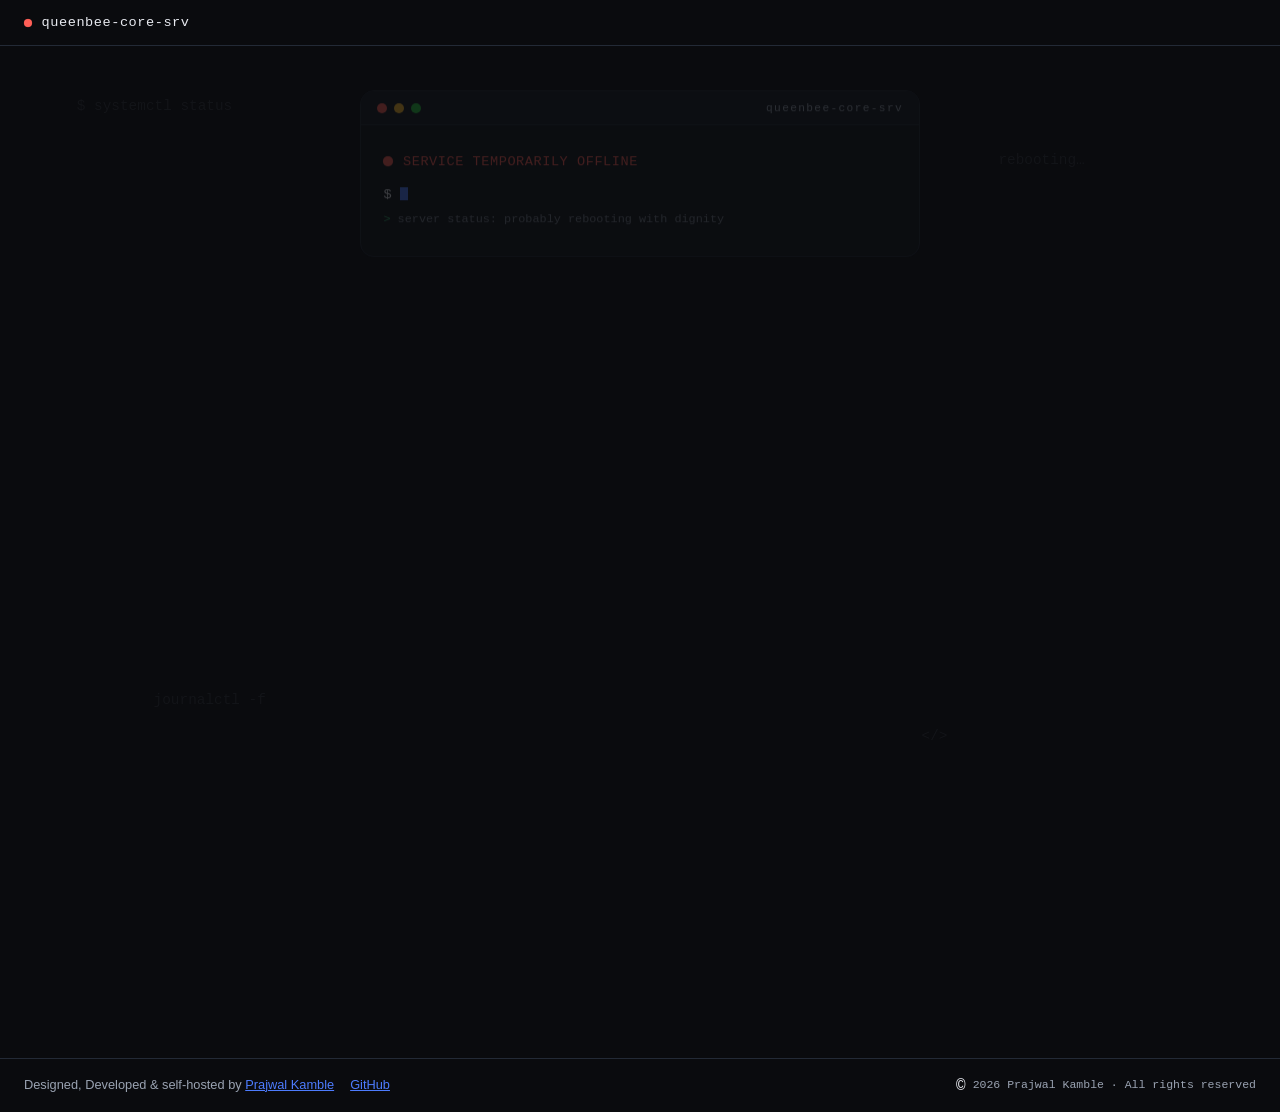
==== index.html @ 8c6f32f7 "queenbee-core-server hub: offline-first hub" ====
<!DOCTYPE html>
<html lang="en" data-theme="dark">
<head>
  <meta charset="UTF-8" />
  <meta name="viewport" content="width=device-width, initial-scale=1.0" />
  <meta name="description" content="Prajwal Kamble — self-hosted server hub. Projects, links, and the story of the machine serving this page." />
  <meta name="hub-version" content="v3" />
  <title>NightFury's Server · queenbee-core-srv</title>

  <!-- Fonts: Space Grotesk (display) · Inter (body) · JetBrains Mono (terminal/labels) -->
  <link rel="preconnect" href="https://fonts.googleapis.com" />
  <link rel="preconnect" href="https://fonts.gstatic.com" crossorigin />
  <link href="https://fonts.googleapis.com/css2?family=Space+Grotesk:wght@400;500;600;700&family=Inter:wght@400;500;600&family=JetBrains+Mono:wght@400;500&display=swap" rel="stylesheet" />

  <link rel="stylesheet" href="styles.css" />
</head>
<body id="top" class="is-loading">

  <!-- ══════════ BOOT LOADER ══════════ -->
  <noscript><style>.loader{display:none!important}body.is-loading{overflow:auto!important}</style></noscript>
  <div class="loader" id="loader" role="status" aria-label="Loading">
    <div class="loader__box">
      <div class="loader__rack" aria-hidden="true">
        <div class="loader__unit"><i></i><i></i><span class="loader__tag">srv</span></div>
        <div class="loader__unit"><i></i><i></i><span class="loader__tag">net</span></div>
        <div class="loader__unit"><i></i><i></i><span class="loader__tag">dev</span></div>
      </div>
      <div class="loader__term" id="loaderTerm"></div>
      <div class="loader__bar"><span id="loaderFill"></span></div>
      <p class="loader__skip">click anywhere to skip</p>
    </div>
  </div>

  <!-- Scroll progress bar -->
  <div class="progress" id="progressBar" aria-hidden="true"></div>

  <!-- Global cursor glow -->
  <div class="cursor-glow" id="cursorGlow" aria-hidden="true"></div>

  <!-- ══════════ NAV ══════════ -->
  <header class="nav">
    <div class="nav__inner">
      <a href="#top" class="nav__brand">
        <span class="nav__dot" aria-hidden="true"></span>
        <span class="nav__host">queenbee-core-srv</span>
      </a>

      <nav class="nav__links" aria-label="Primary">
        <a href="#links">Links</a>
        <a href="#projects">Projects</a>
        <a href="#server">Server</a>
        <a href="#about">About</a>
        <a href="#playground">Playground</a>
      </nav>

      <div class="nav__actions">
        <button class="theme-toggle" id="themeToggle" aria-label="Toggle color theme">
          <!-- sun -->
          <svg class="icon-sun" viewBox="0 0 24 24" fill="none" stroke="currentColor" stroke-width="2" stroke-linecap="round">
            <circle cx="12" cy="12" r="4"/>
            <path d="M12 2v2m0 16v2M4.9 4.9l1.4 1.4m11.4 11.4 1.4 1.4M2 12h2m16 0h2M4.9 19.1l1.4-1.4m11.4-11.4 1.4-1.4"/>
          </svg>
          <!-- moon -->
          <svg class="icon-moon" viewBox="0 0 24 24" fill="none" stroke="currentColor" stroke-width="2" stroke-linecap="round" stroke-linejoin="round">
            <path d="M21 12.8A9 9 0 1 1 11.2 3a7 7 0 0 0 9.8 9.8Z"/>
          </svg>
        </button>
        <button class="nav__burger" id="navBurger" aria-label="Open menu" aria-expanded="false">
          <span></span><span></span>
        </button>
      </div>
    </div>
    <!-- mobile menu -->
    <nav class="nav__mobile" id="navMobile" aria-label="Mobile">
      <a href="#links">Links</a>
      <a href="#projects">Projects</a>
      <a href="#server">Server</a>
      <a href="#about">About</a>
      <a href="#playground">Playground</a>
    </nav>
  </header>

  <!-- Mobile bottom navigation (platform-adaptive) -->
  <nav class="bottomnav" id="bottomNav" aria-label="Mobile sections">
    <a href="#links">
      <svg width="21" height="21" viewBox="0 0 24 24" fill="none" stroke="currentColor" stroke-width="2" stroke-linecap="round" stroke-linejoin="round"><path d="M10 13a5 5 0 0 0 7.5.5l3-3a5 5 0 0 0-7-7l-1.7 1.7"/><path d="M14 11a5 5 0 0 0-7.5-.5l-3 3a5 5 0 0 0 7 7l1.7-1.7"/></svg>
      <span>Links</span>
    </a>
    <a href="#projects">
      <svg width="21" height="21" viewBox="0 0 24 24" fill="none" stroke="currentColor" stroke-width="2" stroke-linecap="round" stroke-linejoin="round"><rect x="3" y="3" width="7" height="7" rx="1.5"/><rect x="14" y="3" width="7" height="7" rx="1.5"/><rect x="3" y="14" width="7" height="7" rx="1.5"/><rect x="14" y="14" width="7" height="7" rx="1.5"/></svg>
      <span>Projects</span>
    </a>
    <a href="#server">
      <svg width="21" height="21" viewBox="0 0 24 24" fill="none" stroke="currentColor" stroke-width="2" stroke-linecap="round" stroke-linejoin="round"><rect x="3" y="4" width="18" height="7" rx="2"/><rect x="3" y="13" width="18" height="7" rx="2"/><line x1="7" y1="7.5" x2="7" y2="7.5"/><line x1="7" y1="16.5" x2="7" y2="16.5"/></svg>
      <span>Server</span>
    </a>
    <a href="#about">
      <svg width="21" height="21" viewBox="0 0 24 24" fill="none" stroke="currentColor" stroke-width="2" stroke-linecap="round" stroke-linejoin="round"><circle cx="12" cy="8" r="4"/><path d="M4 21c0-4 3.6-6 8-6s8 2 8 6"/></svg>
      <span>About</span>
    </a>
    <a href="#playground">
      <svg width="21" height="21" viewBox="0 0 24 24" fill="none" stroke="currentColor" stroke-width="2" stroke-linecap="round" stroke-linejoin="round"><rect x="2.5" y="7" width="19" height="11" rx="5.5"/><path d="M8 11v4M6 13h4"/><line x1="15.5" y1="12" x2="15.5" y2="12"/><line x1="18" y1="14" x2="18" y2="14"/></svg>
      <span>Playground</span>
    </a>
  </nav>

  <main>

    <!-- ══════════ HERO ══════════ -->
    <section class="hero">
      <div class="hero__inner">
        <p class="eyebrow reveal" data-reveal>// SELF-HOSTED · PUNE, IN</p>

        <h1 class="hero__title">
          <span class="reveal" data-reveal>Prajwal Kamble.</span>
          <span class="hero__sub reveal" data-reveal data-delay="1">
            <span id="typedRole">Full-Stack Developer</span><span class="caret" aria-hidden="true"></span>
          </span>
        </h1>

        <p class="hero__lede reveal" data-reveal data-delay="2">
          Software Engineer building across Java, Spring Boot, Next.js and AI
          integration. This page — and everything linked from it — runs on a Linux
          server I configured, secured, and operate myself.
        </p>

        <div class="hero__cta reveal" data-reveal data-delay="3">
          <a class="btn btn--primary" href="#links">Explore links</a>
          <a class="btn btn--ghost" href="#server">How this server works</a>
        </div>

        <!-- SIGNATURE: live request trace -->
        <div class="trace reveal" data-reveal data-delay="4" aria-label="Request trace">
          <div class="trace__bar">
            <span class="trace__light"></span>
            <span class="trace__light"></span>
            <span class="trace__light"></span>
            <span class="trace__label">request-trace</span>
          </div>
          <div class="trace__body">
            <div class="trace__line" id="traceLine"></div>
            <div class="trace__chain">
              <span class="trace__node" data-node>you</span>
              <span class="trace__arrow" data-node>─▶</span>
              <span class="trace__node" data-node>https</span>
              <span class="trace__arrow" data-node>─▶</span>
              <span class="trace__node" data-node>nginx</span>
              <span class="trace__arrow" data-node>─▶</span>
              <span class="trace__node" data-node>docker</span>
              <span class="trace__arrow" data-node>─▶</span>
              <span class="trace__node trace__node--host" data-node>queenbee-core-srv</span>
              <span class="trace__status" data-node>200 OK</span>
            </div>
          </div>
        </div>
      </div>

      <!-- Floating dev glyphs (animated, decorative) -->
      <div class="hero__floats" aria-hidden="true">
        <span class="float" style="--x: 78%; --y: 12%; --d: 12s;">&lt;/&gt;</span>
        <span class="float" style="--x: 90%; --y: 42%; --d: 16s;">{ }</span>
        <span class="float" style="--x: 68%; --y: 70%; --d: 14s;">curl</span>
        <span class="float" style="--x: 84%; --y: 82%; --d: 18s;">$ sudo</span>
        <span class="float" style="--x: 58%; --y: 26%; --d: 15s;">docker ps</span>
        <span class="float" style="--x: 94%; --y: 8%;  --d: 13s;">git push</span>
        <span class="float" style="--x: 50%; --y: 88%; --d: 17s;">ssh -v</span>
      </div>

      <div class="hero__grid" aria-hidden="true"></div>
      <div class="hero__grid hero__grid--bright" aria-hidden="true"></div>

      <!-- Hidden background — server & developer watermarks -->
      <div class="bg-icons" aria-hidden="true">
        <span class="bgicon" style="--x: 4%;  --y: 8%;  --d: 16s; --r: -8deg;">$</span>
        <span class="bgicon" style="--x: 92%; --y: 6%;  --d: 19s; --r: 6deg;">&lt;/&gt;</span>
        <span class="bgicon" style="--x: 12%; --y: 22%; --d: 21s; --r: 4deg;">~/prajwal</span>
        <span class="bgicon" style="--x: 88%; --y: 24%; --d: 17s; --r: -5deg;">{ }</span>
        <span class="bgicon" style="--x: 5%;  --y: 38%; --d: 23s; --r: 7deg;">Next.js</span>
        <span class="bgicon" style="--x: 94%; --y: 40%; --d: 18s; --r: -6deg;">Spring Boot</span>
        <span class="bgicon" style="--x: 9%;  --y: 54%; --d: 20s; --r: -4deg;">docker</span>
        <span class="bgicon" style="--x: 90%; --y: 56%; --d: 22s; --r: 5deg;">nginx</span>
        <span class="bgicon" style="--x: 3%;  --y: 70%; --d: 17s; --r: 6deg;">HTML</span>
        <span class="bgicon" style="--x: 95%; --y: 72%; --d: 24s; --r: -7deg;">CSS</span>
        <span class="bgicon" style="--x: 13%; --y: 86%; --d: 19s; --r: -3deg;">JS</span>
        <span class="bgicon" style="--x: 87%; --y: 88%; --d: 21s; --r: 4deg;">Java</span>
        <span class="bgicon" style="--x: 48%; --y: 4%;  --d: 25s; --r: 3deg;">https</span>
        <span class="bgicon" style="--x: 46%; --y: 94%; --d: 18s; --r: -5deg;">git push</span>
        <span class="bgicon" style="--x: 28%; --y: 12%; --d: 22s; --r: 5deg;">sudo</span>
        <span class="bgicon" style="--x: 70%; --y: 14%; --d: 20s; --r: -4deg;">npm run build</span>
        <span class="bgicon" style="--x: 26%; --y: 92%; --d: 23s; --r: 6deg;">systemctl</span>
        <span class="bgicon" style="--x: 72%; --y: 90%; --d: 16s; --r: -6deg;">REST API</span>
        <span class="bgicon" style="--x: 6%;  --y: 96%; --d: 24s; --r: 3deg;">SELECT *</span>
        <span class="bgicon" style="--x: 93%; --y: 96%; --d: 19s; --r: -3deg;">ssh</span>
      </div>
    </section>

    <!-- ══════════ LINKS ══════════ -->
    <section class="section" id="links">
      <div class="section__head reveal" data-reveal>
        <p class="eyebrow">01 — CONNECT</p>
        <h2>Every link, one address.</h2>
        <p class="section__lede">All of my profiles, routed through this server.</p>
      </div>

      <div class="links-grid">
        <!-- href="#" are placeholders — real URLs to be added -->
        <a class="link-card reveal" data-reveal data-delay="1" href="https://queenbee-core-srv.emperor-adelie.ts.net/" target="_blank" rel="noopener">
          <span class="link-card__index">/01</span>
          <span class="link-card__name">My Portfolio</span>
          <span class="link-card__hint">The full story, self-hosted</span>
          <span class="link-card__arrow" aria-hidden="true">↗</span>
        </a>
        <a class="link-card reveal" data-reveal href="https://github.com/prajwalkamble" target="_blank" rel="noopener">
          <span class="link-card__index">/02</span>
          <span class="link-card__name">GitHub</span>
          <span class="link-card__hint">Code, commits &amp; repos</span>
          <span class="link-card__arrow" aria-hidden="true">↗</span>
        </a>
        <a class="link-card reveal" data-reveal data-delay="1" href="https://www.linkedin.com/in/prajwalkamble666" target="_blank" rel="noopener">
          <span class="link-card__index">/03</span>
          <span class="link-card__name">LinkedIn</span>
          <span class="link-card__hint">Experience &amp; network</span>
          <span class="link-card__arrow" aria-hidden="true">↗</span>
        </a>
        <a class="link-card reveal" data-reveal data-delay="2" href="https://dev.to/toothless" target="_blank" rel="noopener">
          <span class="link-card__index">/04</span>
          <span class="link-card__name">Dev.to</span>
          <span class="link-card__hint">Dev community &amp; posts</span>
          <span class="link-card__arrow" aria-hidden="true">↗</span>
        </a>
        <a class="link-card reveal" data-reveal href="https://nightfury666.medium.com/" target="_blank" rel="noopener">
          <span class="link-card__index">/05</span>
          <span class="link-card__name">Medium</span>
          <span class="link-card__hint">Articles &amp; writing</span>
          <span class="link-card__arrow" aria-hidden="true">↗</span>
        </a>
        <a class="link-card reveal" data-reveal data-delay="1" href="https://www.reddit.com/user/Night-Fury-666/" target="_blank" rel="noopener">
          <span class="link-card__index">/06</span>
          <span class="link-card__name">Reddit</span>
          <span class="link-card__hint">Threads &amp; communities</span>
          <span class="link-card__arrow" aria-hidden="true">↗</span>
        </a>
        <a class="link-card reveal" data-reveal data-delay="2" href="https://x.com/prajwalkamble66" target="_blank" rel="noopener">
          <span class="link-card__index">/07</span>
          <span class="link-card__name">X</span>
          <span class="link-card__hint">Thoughts &amp; threads</span>
          <span class="link-card__arrow" aria-hidden="true">↗</span>
        </a>
        <a class="link-card reveal" data-reveal href="https://www.instagram.com/thenameisprajwalofficial" target="_blank" rel="noopener">
          <span class="link-card__index">/08</span>
          <span class="link-card__name">Instagram</span>
          <span class="link-card__hint">Off the terminal</span>
          <span class="link-card__arrow" aria-hidden="true">↗</span>
        </a>
        <a class="link-card reveal" data-reveal data-delay="1" href="https://buymeacoffee.com/ppkamble" target="_blank" rel="noopener">
          <span class="link-card__index">/09</span>
          <span class="link-card__name">Buy Me a Coffee</span>
          <span class="link-card__hint">Fuel the server</span>
          <span class="link-card__arrow" aria-hidden="true">↗</span>
        </a>
        <a class="link-card reveal" data-reveal data-delay="2" href="https://ko-fi.com/ppkamble" target="_blank" rel="noopener">
          <span class="link-card__index">/10</span>
          <span class="link-card__name">Ko-fi</span>
          <span class="link-card__hint">Support the work</span>
          <span class="link-card__arrow" aria-hidden="true">↗</span>
        </a>
      </div>
    </section>

    <!-- ══════════ PROJECTS ══════════ -->
    <section class="section" id="projects">
      <div class="section__head reveal" data-reveal>
        <p class="eyebrow">02 — SELECTED WORKS</p>
        <h2>Built end to end.</h2>
        <p class="section__lede">Frontend, backend, data — and the machine underneath. Each project shipped and live.</p>
      </div>

      <div class="works">

        <!-- ── Work 01: The Server ── -->
        <article class="work reveal" data-reveal>
          <div class="work__visual" aria-hidden="true">
            <span class="work__num">01</span>
            <span class="work__mono">QB</span>
            <span class="work__badge">FEATURED · YOU ARE ON IT</span>
          </div>
          <div class="work__body">
            <h3 class="work__title">queenbee-core-srv — Self-Hosted Server</h3>
            <p class="work__desc">
              A production-grade home server built on repurposed hardware and a hardened
              Linux install — the machine serving this page right now. Every layer was
              configured, secured, and debugged by hand: key-only SSH with root login
              disabled, a default-deny ufw firewall, fail2ban, and zero ports opened on
              the router. Ingress flows through a zero-trust Tailscale network with
              public HTTPS via Let's Encrypt, into an Nginx reverse proxy that routes
              to Docker containers built with multi-stage builds. Services are managed
              by systemd with restart policies, so the whole stack self-heals after a
              reboot or power cut.
            </p>
            <ul class="work__points">
              <li>Zero-trust networking: CGNAT-proof public ingress without a single port-forward</li>
              <li>Full request path owned end to end: HTTPS → Nginx → Docker → app</li>
              <li>Debugged in production: SSH auth, port conflicts, proxy 502s, container lifecycle</li>
            </ul>
            <div class="work__tags">
              <span class="tag">Linux</span><span class="tag">Nginx</span>
              <span class="tag">Docker</span><span class="tag">Tailscale</span>
              <span class="tag">systemd</span><span class="tag">Hardening</span>
            </div>
            <div class="work__stats">
              <div class="stat"><span class="stat__value">0</span><span class="stat__label">open router ports</span></div>
              <div class="stat"><span class="stat__value">₹0</span><span class="stat__label">monthly hosting</span></div>
              <div class="stat"><span class="stat__value">4</span><span class="stat__label">stack layers</span></div>
            </div>
            <div class="work__actions">
              <a class="btn btn--primary btn--sm" href="#server">How it works ↓</a>
            </div>
          </div>
        </article>

        <!-- ── Work 02: Portfolio ── -->
        <article class="work reveal" data-reveal>
          <div class="work__visual" aria-hidden="true">
            <span class="work__num">02</span>
            <span class="work__mono">PK</span>
            <span class="work__badge">SELF-HOSTED</span>
          </div>
          <div class="work__body">
            <h3 class="work__title">Portfolio Website</h3>
            <p class="work__desc">
              Personal portfolio built with Next.js 14 and TypeScript — animated with
              Framer Motion, monitored with Sentry, and deployed twice: on Vercel and
              on this very server as a containerized app behind Nginx.
            </p>
            <ul class="work__points">
              <li>Multi-stage Docker build producing a minimal standalone image</li>
              <li>Server-side rendering with API routes and payment integration</li>
              <li>Sentry error tracking and analytics wired into the build pipeline</li>
            </ul>
            <div class="work__tags">
              <span class="tag">Next.js 14</span><span class="tag">TypeScript</span>
              <span class="tag">Framer Motion</span><span class="tag">Docker</span>
              <span class="tag">Nginx</span><span class="tag">Sentry</span>
            </div>
            <div class="work__stats">
              <div class="stat"><span class="stat__value">2×</span><span class="stat__label">deploy targets</span></div>
              <div class="stat"><span class="stat__value">SSR</span><span class="stat__label">+ API routes</span></div>
              <div class="stat"><span class="stat__value">24/7</span><span class="stat__label">on this server</span></div>
            </div>
            <div class="work__actions">
              <a class="btn btn--primary btn--sm" href="/portfolio">Live Demo ↗</a>
              <a class="btn btn--ghost btn--sm" href="https://github.com/prajwalkamble/prajwalpk-website" target="_blank" rel="noopener">GitHub ↗</a>
            </div>
          </div>
        </article>

        <!-- ── Work 03: WHealth ── -->
        <article class="work reveal" data-reveal>
          <div class="work__visual" aria-hidden="true">
            <span class="work__num">03</span>
            <span class="work__mono">WH</span>
          </div>
          <div class="work__body">
            <h3 class="work__title">WHealth Finance</h3>
            <p class="work__desc">
              A full personal-finance platform: a dashboard of account balances and
              recent activity, expense tracking with categorization, budget planning,
              investment portfolio management, financial goals, and detailed reports
              &amp; analytics.
            </p>
            <ul class="work__points">
              <li>Google and email authentication with a verified sign-up flow</li>
              <li>Prisma-backed data layer with transactional email templates</li>
              <li>Budget alerts, payment reminders and custom notifications</li>
            </ul>
            <div class="work__tags">
              <span class="tag">Next.js</span><span class="tag">React</span>
              <span class="tag">Prisma</span><span class="tag">PostgreSQL</span>
              <span class="tag">Tailwind</span>
            </div>
            <div class="work__stats">
              <div class="stat"><span class="stat__value">7</span><span class="stat__label">feature modules</span></div>
              <div class="stat"><span class="stat__value">2</span><span class="stat__label">auth methods</span></div>
              <div class="stat"><span class="stat__value">Live</span><span class="stat__label">in production</span></div>
            </div>
            <div class="work__actions">
              <a class="btn btn--primary btn--sm" href="https://whealth-finance.vercel.app/" target="_blank" rel="noopener">Live Demo ↗</a>
              <a class="btn btn--ghost btn--sm" href="https://github.com/prajwalkamble/Whealth" target="_blank" rel="noopener">GitHub ↗</a>
            </div>
          </div>
        </article>

        <!-- ── Work 04: Pattern Console ── -->
        <article class="work reveal" data-reveal>
          <div class="work__visual" aria-hidden="true">
            <span class="work__num">04</span>
            <span class="work__mono">PC</span>
          </div>
          <div class="work__body">
            <h3 class="work__title">Pattern Console — DSA · SD · AI Prep</h3>
            <p class="work__desc">
              An offline-first study platform covering DSA pattern recognition, system
              design, and a 7-phase AI-engineering curriculum — shipped as a single
              static file with a Supabase serverless backend and a spaced-review
              learning loop.
            </p>
            <ul class="work__points">
              <li>In-browser code console with test runner and deterministic complexity estimation</li>
              <li>Algorithm visualizer with 20+ modes, quizzes, streaks and a shared leaderboard</li>
              <li>Offline-first localStorage sync to Postgres, secured with Row-Level Security</li>
            </ul>
            <div class="work__tags">
              <span class="tag">Vanilla JS</span><span class="tag">Supabase</span>
              <span class="tag">PostgreSQL</span><span class="tag">RLS</span>
              <span class="tag">Offline-first</span>
            </div>
            <div class="work__stats">
              <div class="stat"><span class="stat__value">22</span><span class="stat__label">DSA patterns</span></div>
              <div class="stat"><span class="stat__value">31</span><span class="stat__label">AI lessons</span></div>
              <div class="stat"><span class="stat__value">1</span><span class="stat__label">file, zero deps</span></div>
            </div>
            <div class="work__actions">
              <a class="btn btn--primary btn--sm" href="https://prajwalkamble.github.io/DSA-SD-Prep/" target="_blank" rel="noopener">Live Demo ↗</a>
              <a class="btn btn--ghost btn--sm" href="https://github.com/prajwalkamble/DSA-SD-Prep" target="_blank" rel="noopener">GitHub ↗</a>
            </div>
          </div>
        </article>

      </div>
    </section>

    <!-- ══════════ SERVER ══════════ -->
    <section class="section section--alt" id="server">
      <div class="section__head reveal" data-reveal>
        <p class="eyebrow">03 — THE MACHINE</p>
        <h2>About this server.</h2>
        <p class="section__lede">No data centers, no rented cloud — every byte here is served from hardware I own, configured, and operate myself.</p>
      </div>

      <!-- Animated rack: one unit per real service -->
      <div class="rack reveal" data-reveal aria-hidden="true">
        <div class="rack__unit">
          <span class="rack__leds"><i></i><i></i><i></i></span>
          <span class="rack__name">nginx</span>
          <span class="rack__port">reverse proxy</span>
          <span class="rack__pulse"></span>
        </div>
        <div class="rack__unit">
          <span class="rack__leds"><i></i><i></i><i></i></span>
          <span class="rack__name">docker</span>
          <span class="rack__port">app containers</span>
          <span class="rack__pulse"></span>
        </div>
        <div class="rack__unit">
          <span class="rack__leds"><i></i><i></i><i></i></span>
          <span class="rack__name">tailscaled</span>
          <span class="rack__port">secure ingress</span>
          <span class="rack__pulse"></span>
        </div>
        <div class="rack__unit">
          <span class="rack__leds"><i></i><i></i><i></i></span>
          <span class="rack__name">sshd</span>
          <span class="rack__port">key-only</span>
          <span class="rack__pulse"></span>
        </div>
        <div class="rack__wire">
          <span class="rack__packet"></span>
          <span class="rack__packet rack__packet--2"></span>
          <span class="rack__packet rack__packet--3"></span>
        </div>
      </div>

      <!-- Live system log (animated feed) -->
      <div class="syslog reveal" data-reveal aria-hidden="true">
        <div class="game__bar">
          <span class="trace__light"></span>
          <span class="trace__light"></span>
          <span class="trace__light"></span>
          <span class="game__file">queenbee-core-srv: /var/log/live</span>
        </div>
        <div class="syslog__body" id="syslog"></div>
      </div>

      <div class="server-grid">
        <div class="server-card reveal" data-reveal>
          <span class="server-card__label">STACK</span>
          <p>Hardened Linux → Tailscale zero-trust ingress → Nginx reverse proxy → Docker containers.</p>
        </div>
        <div class="server-card reveal" data-reveal data-delay="1">
          <span class="server-card__label">SECURITY</span>
          <p>Key-only SSH · root login disabled · ufw firewall · fail2ban · zero open router ports.</p>
        </div>
        <div class="server-card reveal" data-reveal data-delay="2">
          <span class="server-card__label">DELIVERY</span>
          <p>HTTPS via Let's Encrypt, multi-stage Docker builds, services managed by systemd — self-healing on reboot.</p>
        </div>
        <div class="server-card reveal" data-reveal data-delay="3">
          <span class="server-card__label">COST</span>
          <p>₹0/month hosting. Repurposed hardware, open-source software, and an engineer who reads the logs.</p>
        </div>
      </div>
    </section>

    <!-- ══════════ ABOUT ══════════ -->
    <section class="section" id="about">
      <div class="about reveal" data-reveal>
        <div class="about__text">
          <p class="eyebrow">04 — OPERATOR</p>
          <h2>About the developer.</h2>
          <p>
            I'm Prajwal — a full-stack developer working across Java, Spring Boot,
            React and Next.js, with a growing focus on AI integration and the
            infrastructure that ships it. I like understanding systems all the way
            down: from the component on the screen to the port it's served from.
          </p>
          <p>
            This hub is both a directory and a demonstration — every request that
            reaches it crosses a network, a proxy, and a container that I configured
            and debugged myself.
          </p>
        </div>
        <div class="about__panel" aria-hidden="true">
          <pre class="about__term"><code>$ whoami
prajwal — builder of this box
$ uptime
learning, continuously
$ _</code></pre>
        </div>
      </div>
    </section>

    <!-- ══════════ PLAYGROUND ══════════ -->
    <section class="section" id="playground">
      <div class="section__head reveal" data-reveal>
        <p class="eyebrow">05 — PLAYGROUND</p>
        <h2>Take a break. Beat the machine.</h2>
        <p class="section__lede">Mini games in pure vanilla JS — no libraries, no build, running right on this server.</p>
      </div>

      <!-- Game selector tabs -->
      <div class="games-tabs reveal" data-reveal role="tablist" aria-label="Choose a game">
        <button class="games-tab is-active" data-game="guess" role="tab" aria-selected="true">Guess Game</button>
        <button class="games-tab" data-game="ttt" role="tab" aria-selected="false">Tic-Tac-Toe</button>
        <button class="games-tab" data-game="coin" role="tab" aria-selected="false">Coin Flip</button>
        <button class="games-tab" data-game="rps" role="tab" aria-selected="false">RPS</button>
      </div>

      <div class="games-stage reveal" data-reveal>

        <!-- Panel: Guess Game (terminal) -->
        <div class="game game-panel is-active" data-panel="guess">
          <div class="game__bar">
            <span class="trace__light"></span>
            <span class="trace__light"></span>
            <span class="trace__light"></span>
            <span class="game__file">toothless@queenbee-core-srv: guess-game.sh</span>
          </div>
          <div class="game__body game__body--term">
            <p class="term__prompt"><span class="term__user">toothless@queenbee-core-srv</span>:<span class="term__path">~</span>$ ./guess-game.sh</p>
            <div class="term__out" id="guessOut" aria-live="polite"></div>
          </div>
        </div>

        <!-- Panel: Tic-Tac-Toe (board, not terminal) -->
        <div class="game game-panel" data-panel="ttt">
          <div class="game__bar">
            <span class="trace__light"></span>
            <span class="trace__light"></span>
            <span class="trace__light"></span>
            <span class="game__file">toothless@queenbee-core-srv: tic-tac-toe</span>
          </div>
          <div class="game__body game__body--center">
            <p class="game__hint">You are X. The server is O.</p>
            <div class="ttt" id="ttt" role="group" aria-label="Tic tac toe board">
              <button class="ttt__cell" aria-label="cell 1"></button>
              <button class="ttt__cell" aria-label="cell 2"></button>
              <button class="ttt__cell" aria-label="cell 3"></button>
              <button class="ttt__cell" aria-label="cell 4"></button>
              <button class="ttt__cell" aria-label="cell 5"></button>
              <button class="ttt__cell" aria-label="cell 6"></button>
              <button class="ttt__cell" aria-label="cell 7"></button>
              <button class="ttt__cell" aria-label="cell 8"></button>
              <button class="ttt__cell" aria-label="cell 9"></button>
            </div>
            <p class="game__msg" id="tttMsg">Your move.</p>
            <p class="game__score" id="tttScore">W 0 · L 0 · D 0</p>
            <button class="game__reset" id="tttReset">↺ new game</button>
          </div>
        </div>

        <!-- Panel: Coin Flip (terminal) -->
        <div class="game game-panel" data-panel="coin">
          <div class="game__bar">
            <span class="trace__light"></span>
            <span class="trace__light"></span>
            <span class="trace__light"></span>
            <span class="game__file">toothless@queenbee-core-srv: coin-flip.sh</span>
          </div>
          <div class="game__body game__body--term">
            <p class="term__prompt"><span class="term__user">toothless@queenbee-core-srv</span>:<span class="term__path">~</span>$ ./coin-flip.sh</p>
            <div class="term__out" id="coinOut" aria-live="polite"></div>
          </div>
        </div>

        <!-- Panel: Rock Paper Scissors (terminal) -->
        <div class="game game-panel" data-panel="rps">
          <div class="game__bar">
            <span class="trace__light"></span>
            <span class="trace__light"></span>
            <span class="trace__light"></span>
            <span class="game__file">toothless@queenbee-core-srv: rps.sh</span>
          </div>
          <div class="game__body game__body--term">
            <p class="term__prompt"><span class="term__user">toothless@queenbee-core-srv</span>:<span class="term__path">~</span>$ ./rps.sh</p>
            <div class="term__out" id="rpsOut" aria-live="polite"></div>
          </div>
        </div>

      </div>
    </section>

  </main>

  <!-- ══════════ FOOTER ══════════ -->
  <footer class="footer">
    <div class="footer__inner">
      <p class="footer__host"><span class="nav__dot" aria-hidden="true"></span> served by queenbee-core-srv</p>
      <p class="footer__note">Designed, Developed &amp; self-hosted by <a class="footer__name" href="https://queenbee-core-srv.emperor-adelie.ts.net/" target="_blank" rel="noopener">Prajwal Kamble</a> · <span id="year"></span></p>
      <a class="footer__top" href="#top">Back to top ↑</a>
    </div>
  </footer>

  <!-- ── Reconnection acknowledgment (inline, runs BEFORE script.js) ──
       If we arrived here from the offline page's recovery transition
       (URL carries #recovered), inject a green first line into the boot
       loader's terminal so the loader tells the story: link restored,
       then the normal bash boot continues beneath it. The flag is then
       stripped from the URL so refreshes/bookmarks look clean. -->
  <script>
    (function () {
      if (location.hash !== "#recovered") return;
      var term = document.getElementById("loaderTerm");
      if (term) {
        var line = document.createElement("div");
        var tag = document.createElement("span");
        tag.className = "term__ok";
        tag.textContent = "link re-established — server online. resuming boot…";
        line.append(tag);
        term.append(line);
      }
      /* remove #recovered without adding a history entry */
      history.replaceState(null, "", location.pathname + location.search);
    })();
  </script>
  <script src="script.js"></script>
</body>
</html>
---- styles.css ----
/* hub styles — v3 (bottomnav build) */
/* ═══════════════════════════════════════════════
   queenbee-core-srv · hub
   Design language: near-black canvas, electric-blue
   accent, mono micro-labels, restrained motion.
   ═══════════════════════════════════════════════ */

/* ---------- Tokens ---------- */
:root {
  --font-display: "Space Grotesk", sans-serif;
  --font-body: "Inter", sans-serif;
  --font-mono: "JetBrains Mono", monospace;

  --max-w: 1080px;
  --radius: 14px;
  --ease: cubic-bezier(0.22, 1, 0.36, 1);
}

/* Dark (default) */
:root[data-theme="dark"] {
  --bg: #0a0b0e;
  --bg-alt: #0e1015;
  --surface: #12151c;
  --surface-2: #171b24;
  --border: #232a36;
  --text: #e8eaf0;
  --text-dim: #9aa3b2;
  --accent: #4d7cfe;
  --accent-soft: rgba(77, 124, 254, 0.12);
  --ok: #3ddc84;
  --grid-line: rgba(255, 255, 255, 0.035);
  --shadow: 0 20px 60px rgba(0, 0, 0, 0.45);
}

/* Light */
:root[data-theme="light"] {
  --bg: #f7f8fa;
  --bg-alt: #eff1f5;
  --surface: #ffffff;
  --surface-2: #f2f4f8;
  --border: #dfe3ea;
  --text: #10131a;
  --text-dim: #5b6472;
  --accent: #2f63e8;
  --accent-soft: rgba(47, 99, 232, 0.1);
  --ok: #14a35c;
  --grid-line: rgba(16, 19, 26, 0.05);
  --shadow: 0 20px 50px rgba(16, 19, 26, 0.08);
}

/* ---------- Base ---------- */
* { margin: 0; padding: 0; box-sizing: border-box; }

html { scroll-behavior: smooth; }

body {
  font-family: var(--font-body);
  background: var(--bg);
  color: var(--text);
  line-height: 1.65;
  -webkit-font-smoothing: antialiased;
  transition: background 0.35s var(--ease), color 0.35s var(--ease);
  overflow-x: hidden;
}

h1, h2, h3 { font-family: var(--font-display); line-height: 1.12; letter-spacing: -0.015em; }
h2 { font-size: clamp(1.7rem, 3.5vw, 2.4rem); font-weight: 600; }
a { color: inherit; text-decoration: none; }
img, svg { display: block; }

/* Mono micro-label (the Quantara "VISION / SMART" device) */
.eyebrow {
  font-family: var(--font-mono);
  font-size: 0.72rem;
  letter-spacing: 0.22em;
  text-transform: uppercase;
  color: var(--accent);
  margin-bottom: 0.9rem;
}

/* ---------- Scroll reveal ---------- */
.reveal {
  opacity: 0;
  transform: translateY(22px);
  transition: opacity 0.7s var(--ease), transform 0.7s var(--ease);
}
.reveal[data-delay="1"] { transition-delay: 0.1s; }
.reveal[data-delay="2"] { transition-delay: 0.2s; }
.reveal[data-delay="3"] { transition-delay: 0.3s; }
.reveal[data-delay="4"] { transition-delay: 0.42s; }
.reveal.is-visible { opacity: 1; transform: none; }

/* ---------- Nav ---------- */
.nav {
  position: sticky;
  top: 0;
  z-index: 50;
  /* glassmorphism: translucent frosted panel with a light sheen */
  background: linear-gradient(
    135deg,
    color-mix(in srgb, var(--surface) 55%, transparent),
    color-mix(in srgb, var(--bg) 45%, transparent)
  );
  backdrop-filter: blur(18px) saturate(1.5);
  -webkit-backdrop-filter: blur(18px) saturate(1.5);
  border-bottom: 1px solid color-mix(in srgb, var(--text) 10%, transparent);
  box-shadow:
    inset 0 1px 0 color-mix(in srgb, var(--text) 7%, transparent),
    0 10px 30px rgba(0, 0, 0, 0.12);
  transition: background 0.35s var(--ease), border-color 0.35s var(--ease);
}
.nav__inner {
  max-width: var(--max-w);
  margin: 0 auto;
  padding: 0.9rem 1.5rem;
  display: flex;
  align-items: center;
  justify-content: space-between;
  gap: 1rem;
}
.nav__brand { display: flex; align-items: center; gap: 0.6rem; }
.nav__dot {
  width: 8px; height: 8px; border-radius: 50%;
  background: var(--ok);
  box-shadow: 0 0 0 0 rgba(61, 220, 132, 0.5);
  animation: pulse 2.4s infinite;
}
@keyframes pulse {
  0%   { box-shadow: 0 0 0 0 rgba(61, 220, 132, 0.45); }
  70%  { box-shadow: 0 0 0 9px rgba(61, 220, 132, 0); }
  100% { box-shadow: 0 0 0 0 rgba(61, 220, 132, 0); }
}
.nav__host { font-family: var(--font-mono); font-size: 0.85rem; letter-spacing: 0.04em; }

.nav__links { display: flex; gap: 1.8rem; }
.nav__links a {
  font-size: 0.88rem;
  color: var(--text-dim);
  position: relative;
  transition: color 0.25s var(--ease);
}
.nav__links a::after {
  content: "";
  position: absolute;
  left: 0; bottom: -5px;
  width: 100%; height: 1.5px;
  background: var(--accent);
  transform: scaleX(0);
  transform-origin: left;
  transition: transform 0.3s var(--ease);
}
.nav__links a:hover { color: var(--text); }
.nav__links a:hover::after { transform: scaleX(1); }

.nav__actions { display: flex; align-items: center; gap: 0.75rem; }

.theme-toggle {
  width: 38px; height: 38px;
  display: grid; place-items: center;
  background: var(--surface);
  border: 1px solid var(--border);
  border-radius: 10px;
  color: var(--text-dim);
  cursor: pointer;
  transition: color 0.25s, border-color 0.25s, transform 0.2s var(--ease);
}
.theme-toggle:hover { color: var(--accent); border-color: var(--accent); transform: translateY(-1px); }
.theme-toggle svg { width: 17px; height: 17px; }
:root[data-theme="dark"] .icon-moon { display: none; }
:root[data-theme="light"] .icon-sun { display: none; }

.nav__burger {
  display: none;
  flex-direction: column;
  gap: 5px;
  background: none; border: none; cursor: pointer; padding: 8px;
}
.nav__burger span {
  width: 20px; height: 2px;
  background: var(--text);
  transition: transform 0.3s var(--ease), opacity 0.3s;
}
.nav__burger[aria-expanded="true"] span:first-child { transform: translateY(3.5px) rotate(45deg); }
.nav__burger[aria-expanded="true"] span:last-child { transform: translateY(-3.5px) rotate(-45deg); }

.nav__mobile {
  display: none;
  flex-direction: column;
  border-top: 1px solid var(--border);
  padding: 0.6rem 1.5rem 1rem;
}
.nav__mobile a { padding: 0.65rem 0; color: var(--text-dim); font-size: 0.95rem; }
.nav__mobile.is-open { display: flex; }

/* ---------- Hero ---------- */
.hero {
  position: relative;
  padding: clamp(4.5rem, 10vw, 7.5rem) 1.5rem 4.5rem;
  overflow: hidden;
}
.hero__grid {
  position: absolute;
  inset: 0;
  background-image:
    linear-gradient(var(--grid-line) 1px, transparent 1px),
    linear-gradient(90deg, var(--grid-line) 1px, transparent 1px);
  background-size: 56px 56px;
  mask-image: radial-gradient(ellipse 90% 70% at 50% 0%, black 35%, transparent 80%);
  -webkit-mask-image: radial-gradient(ellipse 90% 70% at 50% 0%, black 35%, transparent 80%);
  pointer-events: none;
}
.hero__inner { position: relative; max-width: var(--max-w); margin: 0 auto; }

.hero__title { font-size: clamp(2.6rem, 6.5vw, 4.4rem); font-weight: 700; }
.hero__title > span { display: block; }
.hero__sub {
  color: var(--accent);
  font-size: clamp(1.5rem, 3.8vw, 2.5rem);
  font-weight: 500;
  margin-top: 0.35rem;
  min-height: 1.3em;
}
.caret {
  display: inline-block;
  width: 3px; height: 0.95em;
  background: var(--accent);
  margin-left: 4px;
  vertical-align: -0.12em;
  animation: blink 1s steps(1) infinite;
}
@keyframes blink { 50% { opacity: 0; } }

.hero__lede {
  max-width: 560px;
  color: var(--text-dim);
  margin-top: 1.4rem;
  font-size: 1.02rem;
}

.hero__cta { display: flex; gap: 0.9rem; margin-top: 2rem; flex-wrap: wrap; }

.btn {
  font-family: var(--font-display);
  font-size: 0.92rem;
  font-weight: 500;
  padding: 0.78rem 1.5rem;
  border-radius: 10px;
  border: 1px solid transparent;
  transition: transform 0.22s var(--ease), box-shadow 0.22s var(--ease),
              background 0.22s, border-color 0.22s, color 0.22s;
}
.btn--primary { background: var(--accent); color: #fff; }
.btn--primary:hover {
  transform: translateY(-2px);
  box-shadow: 0 10px 26px color-mix(in srgb, var(--accent) 38%, transparent);
}
.btn--ghost { border-color: var(--border); color: var(--text-dim); }
.btn--ghost:hover { border-color: var(--accent); color: var(--accent); transform: translateY(-2px); }

/* ---------- Signature: request trace ---------- */
.trace {
  margin-top: 3.2rem;
  max-width: 45rem;
  background: var(--surface);
  border: 1px solid var(--border);
  border-radius: var(--radius);
  box-shadow: var(--shadow);
  overflow: hidden;
  transition: background 0.35s var(--ease), border-color 0.35s var(--ease);
}
.trace__bar {
  display: flex;
  align-items: center;
  gap: 7px;
  padding: 0.65rem 1rem;
  border-bottom: 1px solid var(--border);
  background: var(--surface-2);
}
.trace__light { width: 10px; height: 10px; border-radius: 50%; background: var(--border); }
.trace__light:nth-child(1) { background: #ff5f57; }
.trace__light:nth-child(2) { background: #febc2e; }
.trace__light:nth-child(3) { background: #28c840; }
.trace__label {
  margin-left: auto;
  font-family: var(--font-mono);
  font-size: 0.7rem;
  color: var(--text-dim);
  letter-spacing: 0.12em;
}
.trace__body { padding: 1.15rem 1.25rem 1.3rem; }
.trace__line {
  font-family: var(--font-mono);
  font-size: 0.78rem;
  color: var(--text-dim);
  min-height: 1.4em;
  margin-bottom: 0.85rem;
  white-space: nowrap;
  overflow: hidden;
}
.trace__chain {
  display: flex;
  align-items: center;
  gap: 0.55rem;
  flex-wrap: wrap;
  font-family: var(--font-mono);
  font-size: 0.82rem;
}
.trace__node {
  padding: 0.32rem 0.7rem;
  border: 1px solid var(--border);
  border-radius: 8px;
  background: var(--surface-2);
  color: var(--text-dim);
  opacity: 0;
  transform: translateY(8px);
  transition: opacity 0.45s var(--ease), transform 0.45s var(--ease),
              border-color 0.3s, color 0.3s;
}
.trace__node--host { border-color: var(--accent); color: var(--accent); background: var(--accent-soft); }
.trace__arrow { color: var(--text-dim); opacity: 0; transition: opacity 0.4s var(--ease); }
.trace__status {
  margin-left: auto;
  color: var(--ok);
  opacity: 0;
  transition: opacity 0.5s var(--ease);
}
.trace.is-played .trace__node { opacity: 1; transform: none; }
.trace.is-played .trace__arrow,
.trace.is-played .trace__status { opacity: 1; }
/* stagger the chain */
.trace.is-played [data-node]:nth-child(1) { transition-delay: 0.05s; }
.trace.is-played [data-node]:nth-child(2) { transition-delay: 0.18s; }
.trace.is-played [data-node]:nth-child(3) { transition-delay: 0.31s; }
.trace.is-played [data-node]:nth-child(4) { transition-delay: 0.44s; }
.trace.is-played [data-node]:nth-child(5) { transition-delay: 0.57s; }
.trace.is-played [data-node]:nth-child(6) { transition-delay: 0.70s; }
.trace.is-played [data-node]:nth-child(7) { transition-delay: 0.83s; }
.trace.is-played [data-node]:nth-child(8) { transition-delay: 0.96s; }
.trace.is-played [data-node]:nth-child(9) { transition-delay: 1.15s; }

/* ---------- Sections ---------- */
.section {
  max-width: var(--max-w);
  margin: 0 auto;
  padding: clamp(3.5rem, 8vw, 5.5rem) 1.5rem;
}
.section--alt {
  max-width: none;
  background: var(--bg-alt);
  border-top: 1px solid var(--border);
  border-bottom: 1px solid var(--border);
  transition: background 0.35s var(--ease);
}
.section--alt > * { max-width: var(--max-w); margin-left: auto; margin-right: auto; }

.section__head { margin-bottom: 2.6rem; }
.section__lede { color: var(--text-dim); margin-top: 0.6rem; max-width: 520px; }

/* ---------- Links grid ---------- */
.links-grid {
  display: grid;
  grid-template-columns: repeat(auto-fill, minmax(230px, 1fr));
  gap: 1rem;
}
.link-card {
  position: relative;
  display: flex;
  flex-direction: column;
  gap: 0.3rem;
  padding: 1.35rem 1.3rem 1.25rem;
  background: var(--surface);
  border: 1px solid var(--border);
  border-radius: var(--radius);
  transition: transform 0.28s var(--ease), border-color 0.28s var(--ease),
              box-shadow 0.28s var(--ease), background 0.35s var(--ease);
}
.link-card:hover {
  transform: translateY(-4px);
  border-color: var(--accent);
  box-shadow: 0 14px 34px color-mix(in srgb, var(--accent) 16%, transparent);
}
.link-card__index {
  font-family: var(--font-mono);
  font-size: 0.68rem;
  letter-spacing: 0.14em;
  color: var(--text-dim);
}
.link-card__name { font-family: var(--font-display); font-size: 1.12rem; font-weight: 600; margin-top: 0.15rem; }
.link-card__hint { font-size: 0.83rem; color: var(--text-dim); }
.link-card__arrow {
  position: absolute;
  top: 1.15rem; right: 1.2rem;
  color: var(--text-dim);
  transition: transform 0.28s var(--ease), color 0.28s;
}
.link-card:hover .link-card__arrow { transform: translate(3px, -3px); color: var(--accent); }

/* ---------- Selected Works ---------- */
.works { display: flex; flex-direction: column; gap: 1.4rem; }

.work {
  display: grid;
  grid-template-columns: 0.85fr 1.15fr;
  background: var(--surface);
  border: 1px solid var(--border);
  border-radius: var(--radius);
  overflow: hidden;
  transition: border-color 0.3s var(--ease), transform 0.3s var(--ease),
              box-shadow 0.3s var(--ease), background 0.35s var(--ease);
}
.work:hover {
  transform: translateY(-3px);
  border-color: color-mix(in srgb, var(--accent) 50%, var(--border));
  box-shadow: 0 18px 44px color-mix(in srgb, var(--accent) 12%, transparent);
}
/* Alternate direction (Gothx editorial rhythm) */
.work:nth-child(even) { grid-template-columns: 1.15fr 0.85fr; }
.work:nth-child(even) .work__visual { order: 2; }

/* Visual monogram panel — stands in for a screenshot */
.work__visual {
  position: relative;
  min-height: 240px;
  display: grid;
  place-items: center;
  background:
    radial-gradient(120% 120% at 20% 15%, var(--accent-soft) 0%, transparent 55%),
    repeating-linear-gradient(0deg, var(--grid-line) 0 1px, transparent 1px 28px),
    repeating-linear-gradient(90deg, var(--grid-line) 0 1px, transparent 1px 28px),
    var(--surface-2);
  border-right: 1px solid var(--border);
  transition: background 0.35s var(--ease);
}
.work:nth-child(even) .work__visual { border-right: none; border-left: 1px solid var(--border); }

.work__mono {
  font-family: var(--font-display);
  font-size: clamp(3.2rem, 7vw, 5rem);
  font-weight: 700;
  letter-spacing: -0.03em;
  color: var(--accent);
  opacity: 0.85;
  transition: transform 0.4s var(--ease), opacity 0.3s;
}
.work:hover .work__mono { transform: scale(1.06); opacity: 1; }

.work__num {
  position: absolute;
  top: 1rem; left: 1.2rem;
  font-family: var(--font-mono);
  font-size: 0.75rem;
  letter-spacing: 0.2em;
  color: var(--text-dim);
}
.work__badge {
  position: absolute;
  bottom: 1rem; left: 1.2rem;
  font-family: var(--font-mono);
  font-size: 0.62rem;
  letter-spacing: 0.16em;
  padding: 0.3rem 0.65rem;
  border-radius: 999px;
  background: var(--accent);
  color: #fff;
}

.work__body {
  padding: 1.8rem 1.9rem;
  display: flex;
  flex-direction: column;
  gap: 0.95rem;
}
.work__title { font-size: 1.35rem; font-weight: 600; }
.work__desc { font-size: 0.92rem; color: var(--text-dim); }

.work__points {
  list-style: none;
  display: flex;
  flex-direction: column;
  gap: 0.4rem;
}
.work__points li {
  position: relative;
  padding-left: 1.15rem;
  font-size: 0.85rem;
  color: var(--text-dim);
}
.work__points li::before {
  content: "▸";
  position: absolute;
  left: 0;
  color: var(--accent);
}

.work__tags { display: flex; gap: 0.45rem; flex-wrap: wrap; }
.tag {
  font-family: var(--font-mono);
  font-size: 0.66rem;
  letter-spacing: 0.08em;
  padding: 0.28rem 0.6rem;
  border-radius: 999px;
  background: var(--accent-soft);
  color: var(--accent);
}

/* Stat blocks (Glenn-style) */
.work__stats {
  display: flex;
  gap: 1.6rem;
  padding: 0.8rem 0;
  border-top: 1px solid var(--border);
  border-bottom: 1px solid var(--border);
}
.stat { display: flex; flex-direction: column; }
.stat__value {
  font-family: var(--font-display);
  font-size: 1.25rem;
  font-weight: 700;
  color: var(--accent);
}
.stat__label {
  font-family: var(--font-mono);
  font-size: 0.64rem;
  letter-spacing: 0.1em;
  text-transform: uppercase;
  color: var(--text-dim);
}

.work__actions { display: flex; gap: 0.7rem; flex-wrap: wrap; }
.btn--sm { padding: 0.55rem 1.1rem; font-size: 0.85rem; }

/* ---------- Server cards ---------- */
.server-grid {
  display: grid;
  grid-template-columns: repeat(auto-fill, minmax(240px, 1fr));
  gap: 1rem;
}
.server-card {
  padding: 1.5rem 1.4rem;
  background: var(--surface);
  border: 1px solid var(--border);
  border-radius: var(--radius);
  transition: border-color 0.28s var(--ease), background 0.35s var(--ease);
}
.server-card:hover { border-color: color-mix(in srgb, var(--accent) 45%, var(--border)); }
.server-card__label {
  font-family: var(--font-mono);
  font-size: 0.68rem;
  letter-spacing: 0.2em;
  color: var(--accent);
  display: block;
  margin-bottom: 0.7rem;
}
.server-card p { font-size: 0.9rem; color: var(--text-dim); }

/* ---------- About ---------- */
.about {
  display: grid;
  grid-template-columns: 1.25fr 1fr;
  gap: 2.6rem;
  align-items: center;
}
.about__text p:not(.eyebrow) { color: var(--text-dim); margin-top: 1rem; max-width: 540px; }
.about__text h2 { margin-top: 0; }

.about__panel {
  background: var(--surface);
  border: 1px solid var(--border);
  border-radius: var(--radius);
  padding: 1.5rem 1.6rem;
  box-shadow: var(--shadow);
  transition: background 0.35s var(--ease), border-color 0.35s;
}
.about__term {
  font-family: var(--font-mono);
  font-size: 0.85rem;
  line-height: 2;
  color: var(--text-dim);
  white-space: pre-wrap;
}
.about__term code::first-line { color: var(--accent); }

/* ---------- Footer ---------- */
.footer { border-top: 1px solid var(--border); }
.footer__inner {
  max-width: var(--max-w);
  margin: 0 auto;
  padding: 2rem 1.5rem;
  display: flex;
  align-items: center;
  gap: 1.2rem;
  flex-wrap: wrap;
}
.footer__host {
  display: flex; align-items: center; gap: 0.55rem;
  font-family: var(--font-mono);
  font-size: 0.8rem;
}
.footer__note { color: var(--text-dim); font-size: 0.82rem; margin-left: auto; }
.footer__name {
  color: var(--accent);
  transition: opacity 0.2s;
}
.footer__name:hover { opacity: 0.75; text-decoration: underline; text-underline-offset: 3px; }
.footer__top { font-size: 0.82rem; color: var(--text-dim); transition: color 0.2s; }
.footer__top:hover { color: var(--accent); }

/* ---------- Hero floating glyphs ---------- */
.hero__floats { position: absolute; inset: 0; pointer-events: none; }
.float {
  position: absolute;
  left: var(--x);
  top: var(--y);
  font-family: var(--font-mono);
  font-size: 0.85rem;
  color: var(--accent);
  opacity: 0.12;
  white-space: nowrap;
  animation: floatDrift var(--d) ease-in-out infinite alternate;
}
@keyframes floatDrift {
  from { transform: translateY(-14px) rotate(-2deg); }
  to   { transform: translateY(14px)  rotate(2deg); }
}

/* ---------- Playground ---------- */
.games-tabs {
  display: flex;
  gap: 0.6rem;
  flex-wrap: wrap;
  justify-content: center;
  margin-bottom: 1.4rem;
}
.games-tab {
  font-family: var(--font-display);
  font-size: 0.85rem;
  font-weight: 500;
  padding: 0.6rem 1.25rem;
  color: var(--text-dim);
  background: var(--surface);
  border: 1px solid var(--border);
  border-radius: 999px;
  cursor: pointer;
  transition: color 0.22s, background 0.22s, border-color 0.22s,
              transform 0.18s var(--ease), box-shadow 0.22s;
}
.games-tab:hover { color: var(--text); border-color: var(--accent); transform: translateY(-1px); }
.games-tab.is-active {
  color: #fff;
  background: var(--accent);
  border-color: var(--accent);
  box-shadow: 0 8px 22px color-mix(in srgb, var(--accent) 35%, transparent);
}

.games-stage { max-width: 44rem; margin: 0 auto; }
/* State mechanism — !important so no other display rule can ever re-show hidden panels */
.games-stage .game-panel:not(.is-active) { display: none !important; }
.games-stage .game-panel.is-active { display: flex !important; animation: panelIn 0.35s var(--ease); }
@keyframes panelIn {
  from { opacity: 0; transform: translateY(10px); }
  to   { opacity: 1; transform: none; }
}

.game {
  background: var(--surface);
  border: 1px solid var(--border);
  border-radius: var(--radius);
  overflow: hidden;
  display: flex;
  flex-direction: column;
  transition: border-color 0.28s var(--ease), background 0.35s var(--ease);
}
.game__body--center { align-items: center; text-align: center; }

/* Terminal input row: $ guess [____] ⏎ */
.term__inrow {
  display: flex;
  align-items: center;
  gap: 0.5rem;
  color: var(--text-dim);
}
.term__input {
  width: 74px;
  padding: 0.15rem 0.3rem;
  font: inherit;
  color: var(--text);
  text-align: center;
  background: transparent;
  border: none;
  border-bottom: 1px solid var(--text-dim);
  outline: none;
  transition: border-color 0.2s;
  -moz-appearance: textfield;
  appearance: textfield;
}
.term__input::-webkit-outer-spin-button,
.term__input::-webkit-inner-spin-button { -webkit-appearance: none; margin: 0; }
.term__input:focus { border-bottom-color: var(--accent); }
.term__input::placeholder { color: var(--text-dim); opacity: 0.55; }
.term__key { font-size: 0.85rem; opacity: 0.6; }

.game__bar {
  display: flex;
  align-items: center;
  gap: 0.55rem;
  padding: 0.55rem 0.95rem;
  background: var(--surface-2);
  border-bottom: 1px solid var(--border);
}
.game__dot { width: 8px; height: 8px; border-radius: 50%; background: var(--ok); }
.game__file {
  font-family: var(--font-mono);
  font-size: 0.68rem;
  letter-spacing: 0.06em;
  color: var(--text-dim);
}
.game__body {
  padding: 1.15rem 1.2rem 1.25rem;
  display: flex;
  flex-direction: column;
  gap: 0.7rem;
  flex: 1;
}
.game__title { font-size: 1.05rem; font-weight: 600; }
.game__hint { font-size: 0.8rem; color: var(--text-dim); }
.game__row { display: flex; gap: 0.6rem; align-items: center; flex-wrap: wrap; }
.game__row--center { justify-content: center; }
.game__input {
  width: 90px;
  padding: 0.5rem 0.7rem;
  font-family: var(--font-mono);
  font-size: 0.95rem;
  color: var(--text);
  background: var(--surface-2);
  border: 1px solid var(--border);
  border-radius: 8px;
  outline: none;
  transition: border-color 0.2s;
}
.game__input:focus { border-color: var(--accent); }
.game__msg {
  font-family: var(--font-mono);
  font-size: 0.78rem;
  color: var(--text-dim);
  min-height: 1.3em;
}
.game__msg.is-good { color: var(--ok); }
.game__msg.is-bad { color: #ff6b6b; }
.game__score { font-family: var(--font-mono); font-size: 0.72rem; letter-spacing: 0.1em; color: var(--accent); }
.game__reset {
  align-self: flex-start;
  background: none;
  border: none;
  padding: 0;
  font-family: var(--font-mono);
  font-size: 0.72rem;
  color: var(--text-dim);
  cursor: pointer;
  transition: color 0.2s;
}
.game__reset:hover { color: var(--accent); }

/* Tic-tac-toe board */
.ttt {
  display: grid;
  grid-template-columns: repeat(3, 1fr);
  gap: 6px;
  width: min(200px, 100%);
}
.ttt__cell {
  aspect-ratio: 1;
  display: grid;
  place-items: center;
  font-family: var(--font-display);
  font-size: 1.5rem;
  font-weight: 700;
  color: var(--text);
  background: var(--surface-2);
  border: 1px solid var(--border);
  border-radius: 8px;
  cursor: pointer;
  transition: border-color 0.2s, background 0.2s, transform 0.15s var(--ease);
}
.ttt__cell:hover:not(:disabled) { border-color: var(--accent); transform: scale(1.04); }
.ttt__cell:disabled { cursor: default; }
.ttt__cell.is-x { color: var(--accent); }
.ttt__cell.is-o { color: var(--text-dim); }
.ttt__cell.is-win { background: var(--accent-soft); border-color: var(--accent); }

/* Terminal-style game (coin flip) */
.game__body--term {
  font-family: var(--font-mono);
  font-size: 0.8rem;
  gap: 0.6rem;
  min-height: 250px;
}
.term__prompt { color: var(--text-dim); }
.term__user { color: var(--ok); }
.term__path { color: var(--accent); }
.term__out { display: flex; flex-direction: column; gap: 0.45rem; }
.term__line { color: var(--text); }
.term__ok  { color: var(--ok); }
.term__err { color: #ff6b6b; }
.term__dim { color: var(--text-dim); font-size: 0.74rem; }
.term__link {
  align-self: flex-start;
  background: none;
  border: none;
  padding: 0;
  font: inherit;
  color: var(--accent);
  text-decoration: underline;
  text-underline-offset: 3px;
  cursor: pointer;
  transition: opacity 0.2s;
}
.term__link:hover { opacity: 0.75; }
.term__flipping::after {
  content: "";
  animation: termDots 1.1s steps(4, end) infinite;
}
@keyframes termDots {
  0%   { content: ""; }
  25%  { content: "."; }
  50%  { content: ".."; }
  75%  { content: "..."; }
}

/* Rock paper scissors */
.rps__btn {
  font-family: var(--font-mono);
  font-size: 0.72rem;
  letter-spacing: 0.14em;
  padding: 0.6rem 0.85rem;
  color: var(--text-dim);
  background: var(--surface-2);
  border: 1px solid var(--border);
  border-radius: 8px;
  cursor: pointer;
  transition: border-color 0.2s, color 0.2s, transform 0.15s var(--ease);
}
.rps__btn:hover { border-color: var(--accent); color: var(--accent); transform: translateY(-2px); }
.rps__btn.is-picked { border-color: var(--accent); color: var(--accent); background: var(--accent-soft); }

/* ---------- Animated server rack ---------- */
.rack {
  display: grid;
  grid-template-columns: repeat(4, 1fr);
  gap: 0.8rem;
  padding: 1.1rem 1.1rem 1.5rem;
  margin-bottom: 2.2rem;
  position: relative;
  background: var(--surface);
  border: 1px solid var(--border);
  border-radius: var(--radius);
  transition: background 0.35s var(--ease), border-color 0.35s;
}
.rack__unit {
  position: relative;
  display: flex;
  flex-direction: column;
  gap: 0.35rem;
  padding: 0.85rem 0.95rem 1rem;
  background: var(--surface-2);
  border: 1px solid var(--border);
  border-radius: 10px;
  overflow: hidden;
}
.rack__leds { display: flex; gap: 5px; }
.rack__leds i {
  width: 7px; height: 7px;
  border-radius: 50%;
  background: var(--ok);
  animation: ledBlink 2.2s infinite;
}
.rack__leds i:nth-child(2) { background: var(--accent); animation-duration: 1.5s; animation-delay: 0.4s; }
.rack__leds i:nth-child(3) { background: #febc2e; animation-duration: 3.1s; animation-delay: 0.9s; }
/* de-sync per unit */
.rack__unit:nth-child(2) .rack__leds i { animation-delay: 0.6s; }
.rack__unit:nth-child(3) .rack__leds i { animation-delay: 1.1s; }
.rack__unit:nth-child(4) .rack__leds i { animation-delay: 1.6s; }
@keyframes ledBlink {
  0%, 100% { opacity: 1; }
  50% { opacity: 0.25; }
}
.rack__name { font-family: var(--font-mono); font-size: 0.85rem; color: var(--text); }
.rack__port { font-family: var(--font-mono); font-size: 0.66rem; letter-spacing: 0.06em; color: var(--text-dim); }
.rack__pulse {
  position: absolute;
  left: 0; right: 0; bottom: 0;
  height: 2px;
  background: linear-gradient(90deg, transparent, var(--accent), transparent);
  background-size: 200% 100%;
  animation: pulseSweep 2.8s linear infinite;
  opacity: 0.7;
}
.rack__unit:nth-child(2) .rack__pulse { animation-duration: 3.4s; }
.rack__unit:nth-child(3) .rack__pulse { animation-duration: 2.4s; }
.rack__unit:nth-child(4) .rack__pulse { animation-duration: 3.9s; }
@keyframes pulseSweep {
  from { background-position: 200% 0; }
  to   { background-position: -200% 0; }
}
/* the wire with traveling packets */
.rack__wire {
  grid-column: 1 / -1;
  position: relative;
  height: 2px;
  margin-top: 0.3rem;
  background: var(--border);
  border-radius: 2px;
  overflow: visible;
}
.rack__packet {
  position: absolute;
  top: 50%;
  width: 7px; height: 7px;
  border-radius: 50%;
  background: var(--accent);
  box-shadow: 0 0 8px var(--accent);
  transform: translate(-50%, -50%);
  animation: packetTravel 4s linear infinite;
}
.rack__packet--2 { animation-delay: 1.3s; background: var(--ok); box-shadow: 0 0 8px var(--ok); }
.rack__packet--3 { animation-delay: 2.7s; }
@keyframes packetTravel {
  from { left: 0%; opacity: 0; }
  8%   { opacity: 1; }
  92%  { opacity: 1; }
  to   { left: 100%; opacity: 0; }
}

/* ---------- Boot loader ---------- */
body.is-loading { overflow: hidden; }
.loader {
  position: fixed;
  inset: 0;
  z-index: 200;
  display: grid;
  place-items: center;
  background: var(--bg);
  cursor: pointer;
  transition: opacity 0.45s var(--ease), visibility 0.45s var(--ease);
}
.loader.is-done { opacity: 0; visibility: hidden; }
.loader__box { width: min(26rem, 86vw); display: flex; flex-direction: column; gap: 1.1rem; }
.loader__rack { display: flex; gap: 0.5rem; }
.loader__unit {
  flex: 1;
  height: 36px;
  display: flex;
  align-items: center;
  gap: 5px;
  padding: 0 0.75rem;
  background: var(--surface);
  border: 1px solid var(--border);
  border-radius: 8px;
}
.loader__unit i {
  width: 6px; height: 6px;
  border-radius: 50%;
  background: var(--ok);
  animation: ledBlink 1.2s infinite;
}
.loader__unit i:nth-child(2) { background: var(--accent); animation-delay: 0.3s; }
.loader__unit:nth-child(2) i { animation-delay: 0.45s; }
.loader__unit:nth-child(3) i { animation-delay: 0.8s; }
.loader__tag {
  margin-left: auto;
  font-family: var(--font-mono);
  font-size: 0.62rem;
  letter-spacing: 0.16em;
  color: var(--text-dim);
}
.loader__term {
  font-family: var(--font-mono);
  font-size: 0.78rem;
  line-height: 1.9;
  min-height: 15.5em;
  color: var(--text-dim);
  white-space: pre-wrap;
}
.loader__term .term__ok { color: var(--ok); }
.loader__bar {
  height: 3px;
  background: var(--border);
  border-radius: 2px;
  overflow: hidden;
}
.loader__bar span {
  display: block;
  height: 100%;
  width: 0;
  background: var(--accent);
  transition: width 0.25s var(--ease);
}
.loader__skip {
  font-family: var(--font-mono);
  font-size: 0.64rem;
  letter-spacing: 0.12em;
  color: var(--text-dim);
  opacity: 0.55;
  text-align: center;
}

/* ---------- Hidden background watermarks ---------- */
.bg-icons {
  position: absolute;     /* scoped to the hero — ends before 01 CONNECT */
  inset: 0;
  z-index: -1;            /* behind the hero content */
  pointer-events: none;
}
.bgicon {
  position: absolute;
  left: var(--x);
  top: var(--y);
  font-family: var(--font-mono);
  font-size: 0.9rem;
  color: var(--text-dim);
  opacity: 0.06;
  white-space: nowrap;
  transform: rotate(var(--r, 0deg));
  animation: bgDrift var(--d, 20s) ease-in-out infinite alternate;
}
/* light backgrounds need darker ink + higher opacity for the marks to read */
:root[data-theme="light"] .bgicon {
  color: var(--text);
  opacity: 0.15;
}
@keyframes bgDrift {
  from { transform: rotate(var(--r, 0deg)) translateY(-10px); }
  to   { transform: rotate(var(--r, 0deg)) translateY(10px); }
}

/* ---------- Scroll progress bar ---------- */
.progress {
  position: fixed;
  top: 0; left: 0; right: 0;
  height: 2.5px;
  background: var(--accent);
  transform: scaleX(0);
  transform-origin: left;
  z-index: 120;
  pointer-events: none;
}

/* ---------- Nav: active section ---------- */
.nav__links a.is-current { color: var(--text); }
.nav__links a.is-current::after { transform: scaleX(1); }

/* ---------- Hero: cursor glow + grid brighten ---------- */
.cursor-glow {
  position: fixed;
  inset: 0;
  pointer-events: none;
  z-index: 1;
  opacity: 0;
  transition: opacity 0.4s var(--ease);
  background: radial-gradient(
    300px circle at var(--gx, 50%) var(--gy, 50%),
    color-mix(in srgb, var(--accent) 10%, transparent),
    transparent 70%
  );
}
body.has-cursor .cursor-glow { opacity: 1; }
.hero__grid--bright {
  opacity: 0;
  transition: opacity 0.4s var(--ease);
  background-image:
    linear-gradient(color-mix(in srgb, var(--accent) 40%, transparent) 1px, transparent 1px),
    linear-gradient(90deg, color-mix(in srgb, var(--accent) 40%, transparent) 1px, transparent 1px);
  mask-image: radial-gradient(210px circle at var(--mx, 50%) var(--my, 50%), black, transparent 78%);
  -webkit-mask-image: radial-gradient(210px circle at var(--mx, 50%) var(--my, 50%), black, transparent 78%);
}
.hero.has-pointer .hero__grid--bright { opacity: 1; }
@media (pointer: coarse) {
  .cursor-glow, .hero__grid--bright { display: none; }
}

/* ---------- Works: 3D tilt ---------- */
.work__visual { transition: transform 0.18s ease-out; will-change: transform; }

/* ---------- Live syslog feed ---------- */
.syslog {
  margin-bottom: 2.2rem;
  background: var(--surface);
  border: 1px solid var(--border);
  border-radius: var(--radius);
  overflow: hidden;
  transition: background 0.35s var(--ease), border-color 0.35s;
}
.syslog__body {
  font-family: var(--font-mono);
  font-size: 0.74rem;
  line-height: 1.95;
  color: var(--text-dim);
  padding: 0.9rem 1.15rem;
  height: 172px;
  overflow: hidden;
  display: flex;
  flex-direction: column;
  justify-content: flex-end;
  mask-image: linear-gradient(180deg, transparent, black 30%);
  -webkit-mask-image: linear-gradient(180deg, transparent, black 30%);
}
.syslog__line {
  white-space: nowrap;
  overflow: hidden;
  text-overflow: ellipsis;
  animation: logIn 0.3s var(--ease);
}
@keyframes logIn {
  from { opacity: 0; transform: translateY(6px); }
  to   { opacity: 1; transform: none; }
}
.syslog__ok   { color: var(--ok); }
.syslog__warn { color: #febc2e; }

/* ---------- Rack: request-path highlight ---------- */
.rack__unit {
  transition: border-color 0.3s var(--ease), box-shadow 0.3s var(--ease);
}
.rack__unit.is-hot {
  border-color: var(--accent);
  box-shadow: 0 0 18px color-mix(in srgb, var(--accent) 35%, transparent);
}

/* ---------- Word-by-word heading reveal ---------- */
main h2 .w {
  display: inline-block;
  opacity: 0;
  transform: translateY(0.45em);
  transition: opacity 0.55s var(--ease) var(--wd, 0ms),
              transform 0.55s var(--ease) var(--wd, 0ms);
}
main h2.words-in .w { opacity: 1; transform: none; }

/* ---------- Responsive ---------- */
@media (max-width: 760px) {
  .nav__links { display: none; }
  .nav__burger { display: none; }   /* replaced by bottom nav */
  .about { grid-template-columns: 1fr; gap: 1.8rem; }
  .footer__note { margin-left: 0; width: 100%; order: 3; }
  .trace__status { margin-left: 0; width: 100%; }

  /* Works: stack visual above body, same order for all rows */
  .work, .work:nth-child(even) { grid-template-columns: 1fr; }
  .work:nth-child(even) .work__visual { order: 0; border-left: none; }
  .work__visual { min-height: 170px; border-right: none; border-bottom: 1px solid var(--border); }
  .work__body { padding: 1.4rem 1.3rem; }
  .work__stats { gap: 1.1rem; flex-wrap: wrap; }

  /* Playground & visuals on mobile */
  .hero__floats { display: none; }
  .bgicon { animation: none; }
  .rack { grid-template-columns: repeat(2, 1fr); }
}

/* ---------- Reduced motion (new elements) ---------- */
@media (prefers-reduced-motion: reduce) {
  .float, .bgicon, .rack__leds i, .rack__pulse, .rack__packet, .loader__unit i { animation: none !important; }
  .term__flipping::after { animation: none !important; content: "..." !important; }
  .cursor-glow, .hero__grid--bright { display: none !important; }
  .work__visual { transition: none !important; }
}

/* ---------- Reduced motion ---------- */
@media (prefers-reduced-motion: reduce) {
  html { scroll-behavior: auto; }
  .reveal, .trace__node, .trace__arrow, .trace__status {
    transition: none !important;
    opacity: 1 !important;
    transform: none !important;
  }
  .nav__dot, .caret { animation: none; }
  * { transition-duration: 0.01ms !important; }
}

/* ═══════════ Fluid scale: smallest phones → ultrawide ═══════════ */

/* Small phones (≤480px) */
@media (max-width: 480px) {
  .hero { padding-top: 3.4rem; padding-bottom: 3rem; }
  .hero__title { font-size: clamp(1.95rem, 10.5vw, 2.6rem); }
  .hero__sub { font-size: clamp(1.15rem, 6.5vw, 1.5rem); }
  .hero__lede { font-size: 0.95rem; }
  .section { padding-left: 1.1rem; padding-right: 1.1rem; }
  .nav__inner { padding: 0.75rem 1.1rem; }
  .nav__host { font-size: 0.78rem; }
  .trace__body { padding: 0.9rem 0.9rem 1rem; }
  .trace__line { font-size: 0.68rem; text-overflow: ellipsis; }
  .trace__chain { font-size: 0.72rem; gap: 0.4rem; }
  .trace__node { padding: 0.26rem 0.55rem; }
  .work__body { padding: 1.2rem 1.1rem; }
  .work__title { font-size: 1.2rem; }
  .work__stats { gap: 0.9rem; }
  .stat__value { font-size: 1.1rem; }
  .games-tab { padding: 0.5rem 0.95rem; font-size: 0.8rem; }
  .game__body { padding: 1rem 0.95rem 1.1rem; }
  .game__body--term { font-size: 0.74rem; min-height: 230px; }
  .syslog__body { font-size: 0.68rem; padding: 0.75rem 0.85rem; }
  .rack { padding: 0.85rem 0.85rem 1.2rem; }
  .about__panel { padding: 1.1rem 1.2rem; }
  .footer__inner { padding: 1.5rem 1.1rem; }
}

/* Tiny phones (≤360px) */
@media (max-width: 360px) {
  .hero__title { font-size: 1.8rem; }
  .links-grid { grid-template-columns: 1fr; }
  .rack { grid-template-columns: 1fr; }
  .ttt { width: min(170px, 100%); }
  .btn { padding: 0.7rem 1.15rem; font-size: 0.85rem; }
}

/* Large desktops (≥1440px): widen the canvas, scale type up */
@media (min-width: 1440px) {
  :root { --max-w: 1240px; }
  html { font-size: 17px; }
}

/* Full HD+ (≥1920px) */
@media (min-width: 1920px) {
  :root { --max-w: 1420px; }
  html { font-size: 18px; }
  .hero__grid, .hero__grid--bright { background-size: 68px 68px; }
}

/* Ultrawide / 4K (≥2560px) */
@media (min-width: 2560px) {
  :root { --max-w: 1680px; }
  html { font-size: 20px; }
  .hero__grid, .hero__grid--bright { background-size: 80px 80px; }
}

/* ═══════════ Mobile bottom navigation ═══════════ */
.bottomnav {
  display: none;                 /* mobile only */
  position: fixed;
  z-index: 110;
  left: 0; right: 0; bottom: 0;
}
.bottomnav a {
  flex: 1;
  display: flex;
  flex-direction: column;
  align-items: center;
  gap: 3px;
  padding: 0.55rem 0.2rem 0.5rem;
  color: var(--text-dim);
  border-radius: 14px;
  transition: color 0.25s var(--ease), background 0.25s var(--ease);
}
.bottomnav svg { width: 21px; height: 21px; }
.bottomnav span {
  font-family: var(--font-display);
  font-size: 0.66rem;
  font-weight: 500;
  letter-spacing: 0.02em;
}

@media (max-width: 760px) {
  .bottomnav { display: flex; }
  /* content clearance so the nav never covers the footer */
  body { padding-bottom: calc(84px + env(safe-area-inset-bottom)); }
}

/* ---- Android (and default mobile): attached rounded bar, active pill ---- */
.bottomnav {
  margin: 0 10px calc(8px + env(safe-area-inset-bottom));
  padding: 6px;
  gap: 4px;
  background: var(--surface);
  border: 1px solid var(--border);
  border-radius: 20px;
  box-shadow: 0 -6px 24px rgba(0, 0, 0, 0.25), 0 10px 30px rgba(0, 0, 0, 0.2);
}
.bottomnav a.is-current {
  color: #fff;
  background: linear-gradient(135deg, var(--accent), color-mix(in srgb, var(--accent) 70%, #7c5cff));
  box-shadow: 0 6px 18px color-mix(in srgb, var(--accent) 40%, transparent);
}

/* ---- iOS: floating glassmorphism pill ---- */
.platform-ios .bottomnav {
  margin: 0 14px calc(12px + env(safe-area-inset-bottom));
  padding: 7px;
  border-radius: 999px;
  background: linear-gradient(
    135deg,
    color-mix(in srgb, var(--surface) 52%, transparent),
    color-mix(in srgb, var(--bg) 42%, transparent)
  );
  backdrop-filter: blur(20px) saturate(1.6);
  -webkit-backdrop-filter: blur(20px) saturate(1.6);
  border: 1px solid color-mix(in srgb, var(--text) 12%, transparent);
  box-shadow:
    inset 0 1px 0 color-mix(in srgb, var(--text) 8%, transparent),
    0 12px 34px rgba(0, 0, 0, 0.3);
}
.platform-ios .bottomnav a { border-radius: 999px; }
.platform-ios .bottomnav a.is-current {
  color: var(--accent);
  background: var(--accent-soft);
  box-shadow: none;
}
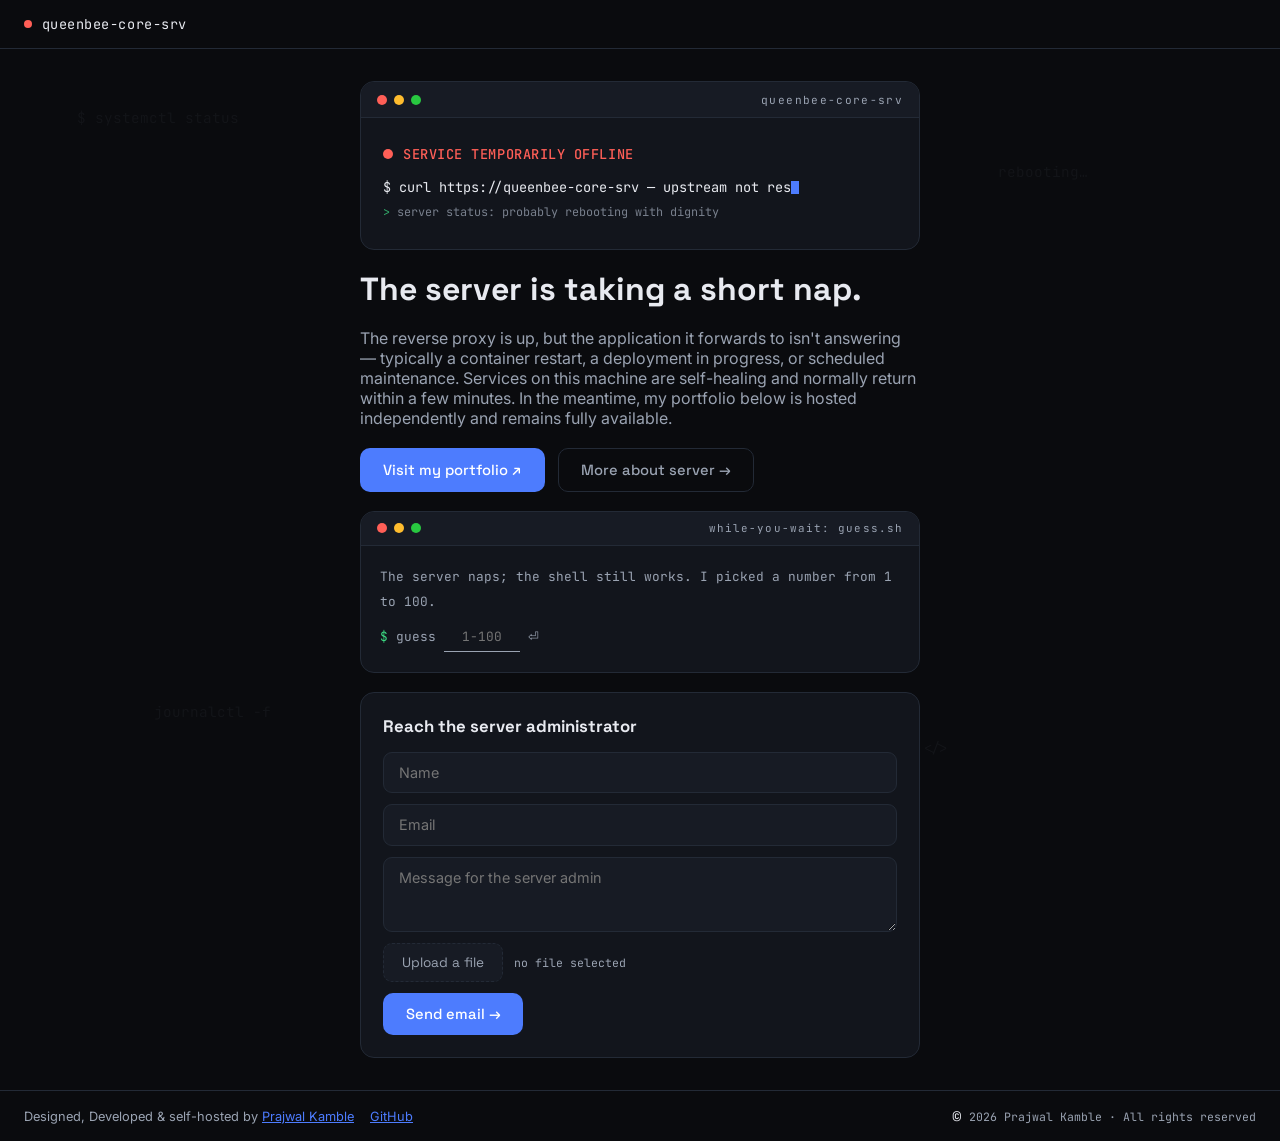
==== commit 7f8d4df4: "Change recovery hash from '#recovered' to '#live'" ====
--- a/index.html
+++ b/index.html
@@ -632,13 +632,13 @@
 
   <!-- ── Reconnection acknowledgment (inline, runs BEFORE script.js) ──
        If we arrived here from the offline page's recovery transition
-       (URL carries #recovered), inject a green first line into the boot
+       (URL carries #live), inject a green first line into the boot
        loader's terminal so the loader tells the story: link restored,
        then the normal bash boot continues beneath it. The flag is then
        stripped from the URL so refreshes/bookmarks look clean. -->
   <script>
     (function () {
-      if (location.hash !== "#recovered") return;
+      if (location.hash !== "#live") return;
       var term = document.getElementById("loaderTerm");
       if (term) {
         var line = document.createElement("div");
@@ -648,7 +648,7 @@
         line.append(tag);
         term.append(line);
       }
-      /* remove #recovered without adding a history entry */
+      /* remove #live without adding a history entry */
       history.replaceState(null, "", location.pathname + location.search);
     })();
   </script>
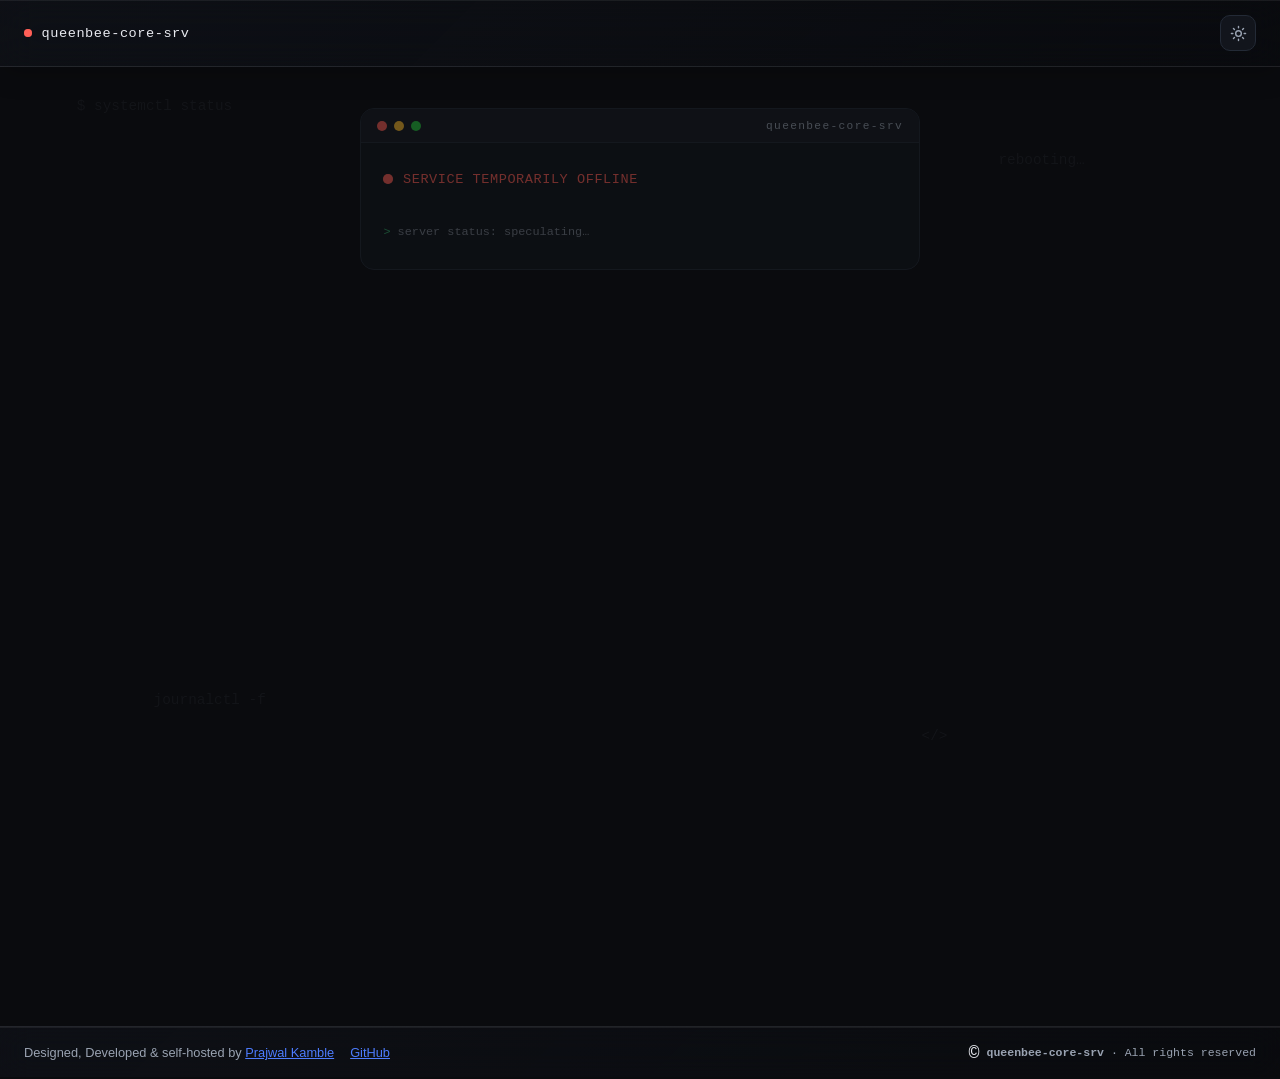
==== commit e91cac7e: "Offline-first status page, themed UI, and sanitized deploy scripts" ====
--- a/index.html
+++ b/index.html
@@ -12,7 +12,7 @@
   <link rel="preconnect" href="https://fonts.gstatic.com" crossorigin />
   <link href="https://fonts.googleapis.com/css2?family=Space+Grotesk:wght@400;500;600;700&family=Inter:wght@400;500;600&family=JetBrains+Mono:wght@400;500&display=swap" rel="stylesheet" />
 
-  <link rel="stylesheet" href="styles.css" />
+  <link rel="stylesheet" href="styles.css?v=8" />
 </head>
 <body id="top" class="is-loading">
 
@@ -630,6 +630,7 @@
     </div>
   </footer>
 
+<<<<<<< HEAD
   <!-- ── Reconnection acknowledgment (inline, runs BEFORE script.js) ──
        If we arrived here from the offline page's recovery transition
        (URL carries #live), inject a green first line into the boot
@@ -653,5 +654,8 @@
     })();
   </script>
   <script src="script.js"></script>
+=======
+  <script src="script.js?v=8"></script>
+>>>>>>> e22d379 (Offline-first status page, themed UI, and sanitized deploy scripts)
 </body>
 </html>
